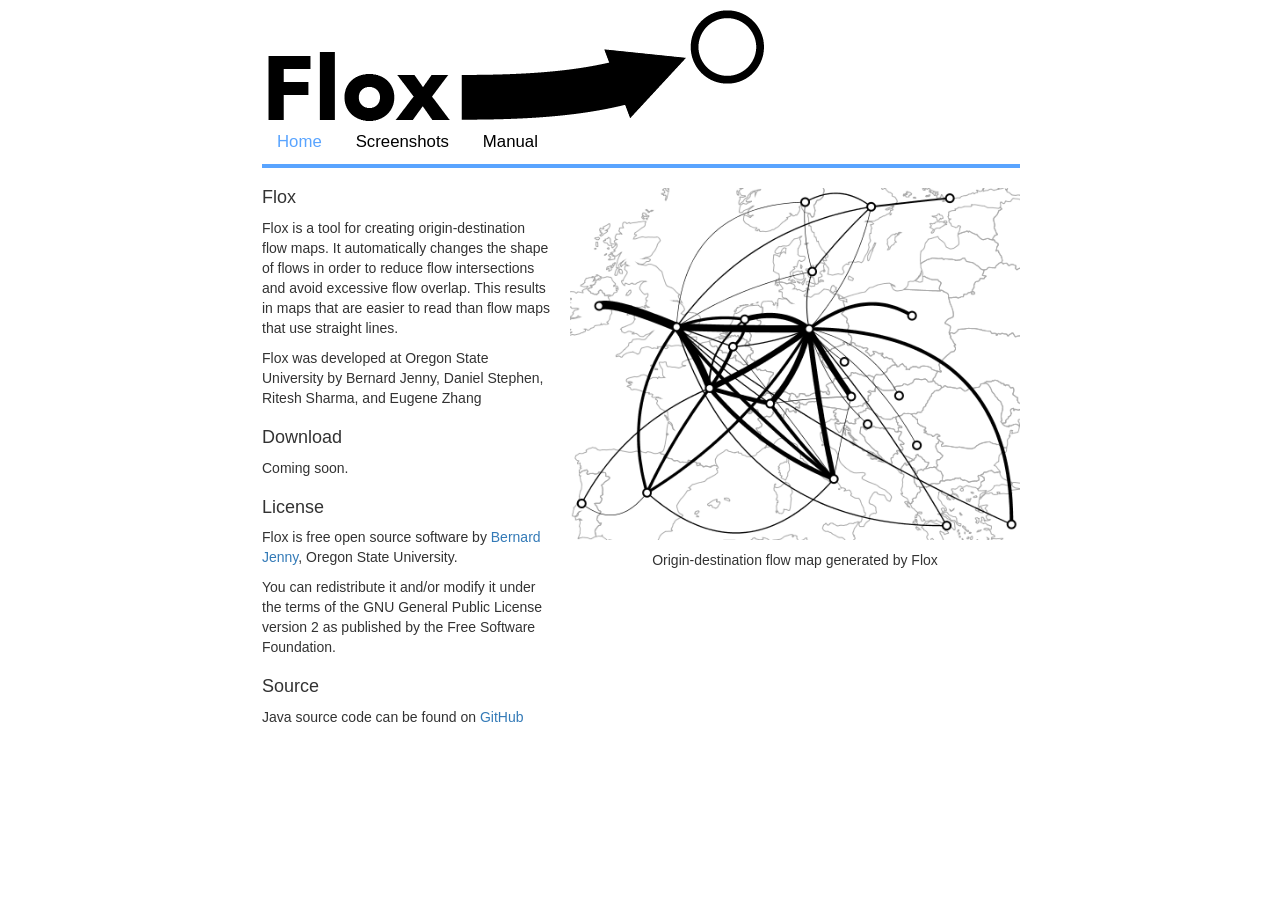
==== index.html @ 4deaf3a1 "Added various pages and bits of content" ====
<!DOCTYPE html>
<html>
<head>
	<title>Flox</title>

    <link rel="stylesheet" href="bootstrap.min.css"/>
    <link rel="stylesheet" type="text/css" href="flox-info.css">
    
</head>

<body>

	<div id="pageHeader">
		<div id="title">
			<img id="titleIcon" src="titleArrow.png">
			<div id="navContainer">
				<ul>
					<li><a href="index.html" style="color:#59A4FF;">Home</a></li>
					<li><a href="screenshots.html">Screenshots</a></li>
					<li><a href="manual.html">Manual</a></li>
				</ul>
			</div>
			<div id="divider"></div>
		</div>
	</div>
		
	
	<div id="container">
		
		<div id="contentContainer">

			<div id="sampleImageContainer">
				<img style="max-width: 100%; height: auto;" src="sampleImage_cropped.png">
				<p style="margin: 10px;">Origin-destination flow map generated by Flox</p>
			</div>

			<div id="introText">
				<h4>Flox</h4>
				<p>Flox is a tool for creating origin-destination flow maps. It automatically changes the shape of flows in order to reduce flow intersections and avoid excessive flow overlap. This results in maps that are easier to read than flow maps that use straight lines.</p>

				<p>Flox was developed at Oregon State University by Bernard Jenny, Daniel Stephen, Ritesh Sharma, and Eugene Zhang</p>

				<h4>Download</h4>

				<p>Coming soon.</p>

				<h4>License</h4>

				<p>Flox is free open source software by <a href="http://cartography.oregonstate.edu/BernieJenny.html">Bernard Jenny</a>, Oregon State University.</p>

				<p>You can redistribute it and/or modify it under the terms of the GNU General Public License version 2 as published by the Free Software Foundation.</p>

				<h4>Source</h4>

				<p>Java source code can be found on <a href="https://github.com/OSUCartography/Flox">GitHub</a></p>
			</div>
		</div>
	</div>
		


	<div id="footerContainer"></div>


</body>
</html>
---- flox-info.css ----
#pageHeader {

	
}

#title {
	position: relative;
	width: 800px;
	padding: 0 20px 0 22px;
	margin: 0 auto;
}

#titleIcon {
	padding-top: 10px;
}

#navContainer {

}

#navContainer ul {
	list-style: none;
	padding-left: 0;
	position: relative;

}

#navContainer li {
	position: relative;
	display: inline;
}

#navContainer a {
	color: black;
	padding: 6px 15px 8px;
	font-size: 1.2em;
	text-decoration: none;
}

#navContainer a:hover{
	color: #59A4FF;
}

#sampleImageContainer {
	float: right;
	text-align: center;
	width:450px;
}

#divider {
	background-color: #59A4FF;
	margin-bottom: 20px;
	height: 4px;
	/*max-width: 800px;
	min-width: 600px;*/
}

#container {
	position: relative;
	width: 800px;
	padding: 0 20px 0 22px;
	margin: 0 auto;
	/*max-width: 800px;
	min-width: 600px;*/
}

#contentContainter {
	width: 100%;
}

#introText {
	width: 38%;
}

#introText h4 {
	margin-top: 20px;
}

/* Manual page stuff */
#manualText h4 {
	margin-top: 20px;
}

#leftColumn {
	width: 48%;
	display: inline-block;
}

#rightColumn {
	width: 48%;
	float: right;
}

.toolbarIcon {
	float: left;
	margin-right: 4px;
}

#settingsLinks {
	margin-top: 40px;
}

#layoutSettingsText h4 {

}
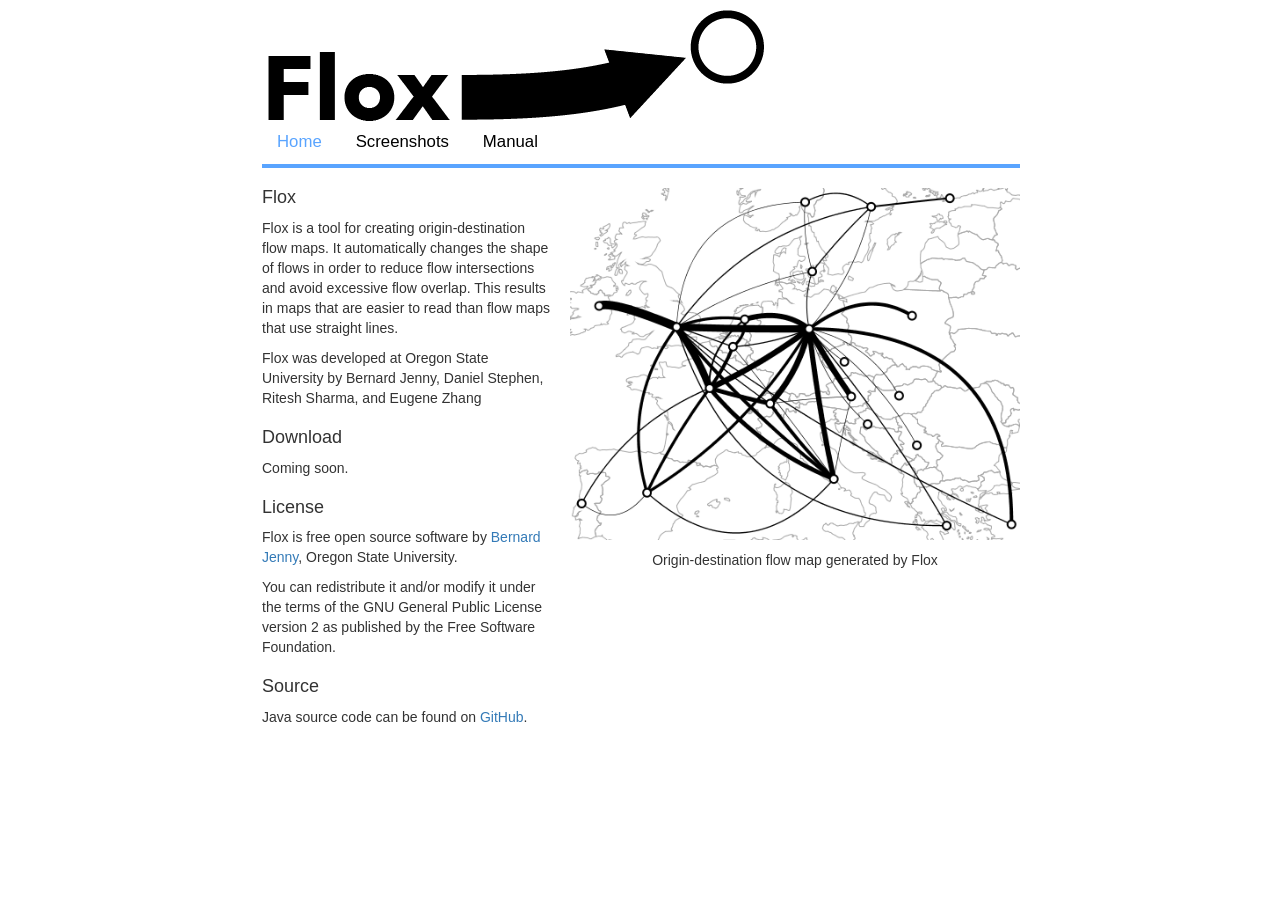
==== commit bcf7848f: "Finished the setting pages (mostly)" ====
--- a/index.html
+++ b/index.html
@@ -53,7 +53,7 @@
 
 				<h4>Source</h4>
 
-				<p>Java source code can be found on <a href="https://github.com/OSUCartography/Flox">GitHub</a></p>
+				<p>Java source code can be found on <a href="https://github.com/OSUCartography/Flox">GitHub</a>.</p>
 			</div>
 		</div>
 	</div>
--- a/flox-info.css
+++ b/flox-info.css
@@ -102,4 +102,8 @@
 
 #layoutSettingsText h4 {
 
-}+}
+
+.arrowImage {
+	display: inline-block;
+}
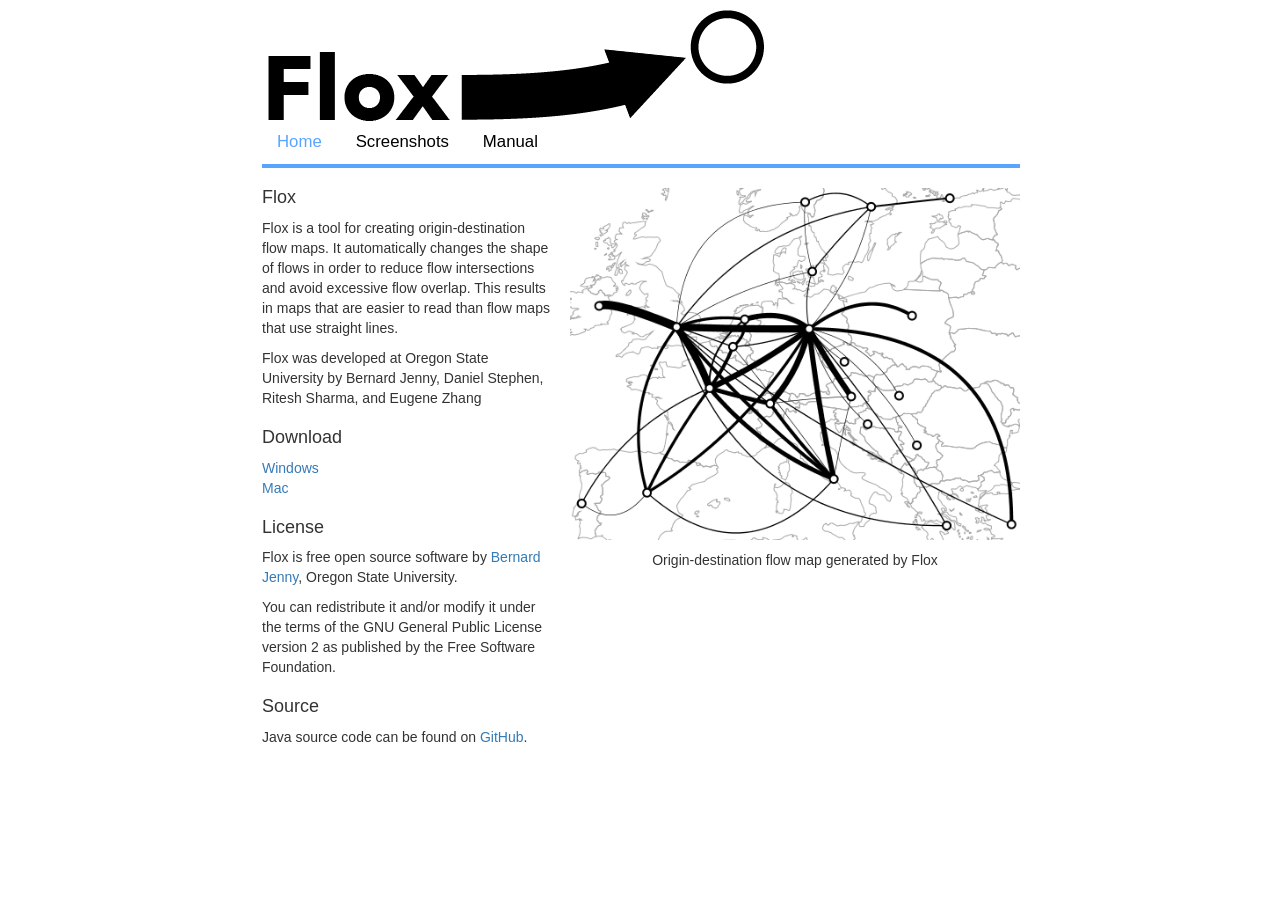
==== commit 6c9a6cc9: "Various content, including download" ====
--- a/index.html
+++ b/index.html
@@ -43,7 +43,9 @@
 
 				<h4>Download</h4>
 
-				<p>Coming soon.</p>
+				<a href="download/FloxWin.zip" download>Windows</a>
+				<br>
+				<a href="download/FloxMac.zip" download>Mac</a>
 
 				<h4>License</h4>
 
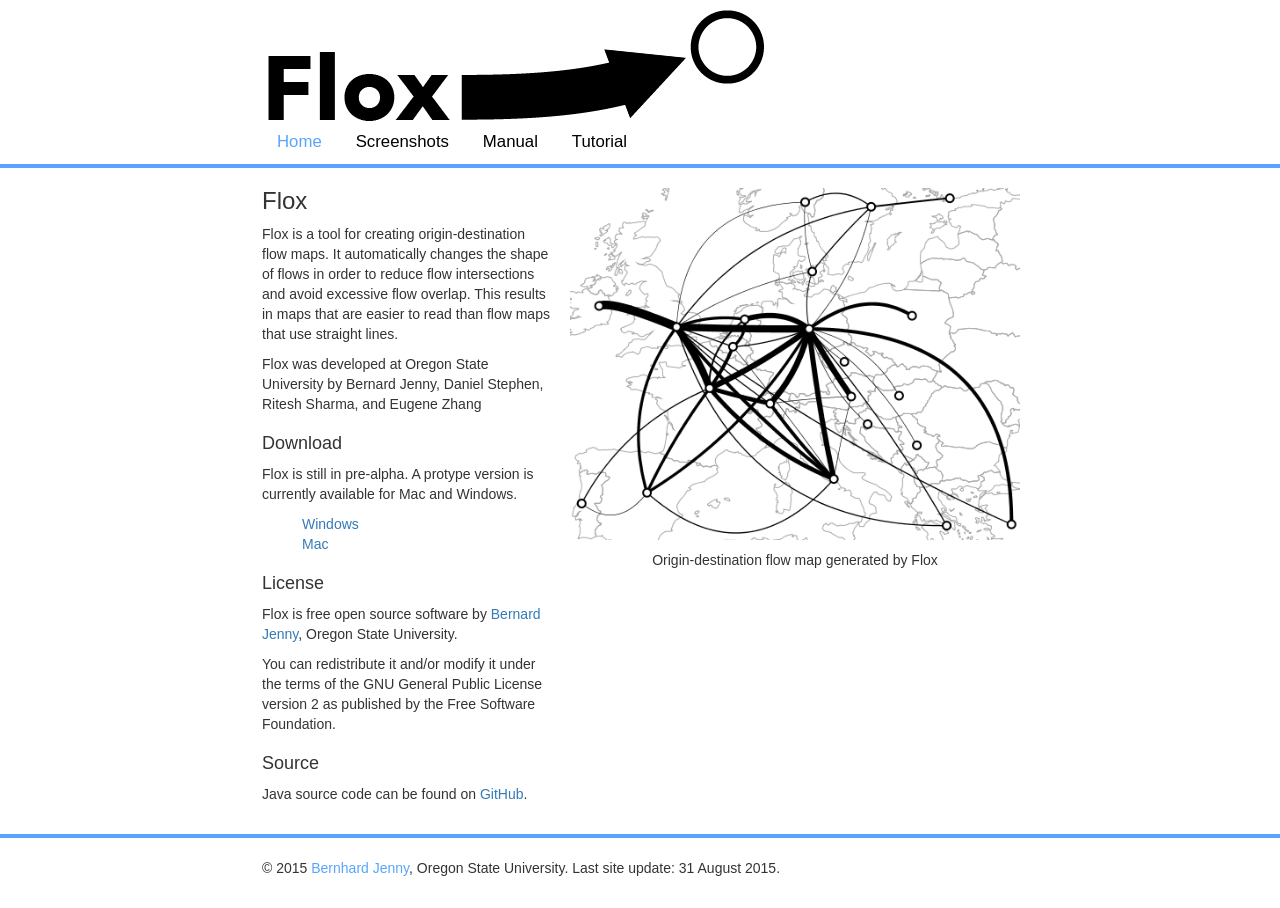
==== commit 34ac7392: "Footers, fixes, tutorial page" ====
--- a/index.html
+++ b/index.html
@@ -12,19 +12,18 @@
 <body>
 
 	<div id="pageHeader">
-		<div id="title">
-			<img id="titleIcon" src="titleArrow.png">
-			<div id="navContainer">
-				<ul>
-					<li><a href="index.html" style="color:#59A4FF;">Home</a></li>
-					<li><a href="screenshots.html">Screenshots</a></li>
-					<li><a href="manual.html">Manual</a></li>
-				</ul>
-			</div>
-			<div id="divider"></div>
+		<img id="titleIcon" src="titleArrow.png">
+		<div id="navContainer">
+			<ul>
+				<li><a href="index.html" style="color:#59A4FF;">Home</a></li>
+				<li><a href="screenshots.html">Screenshots</a></li>
+				<li><a href="manual.html">Manual</a></li>
+				<li><a href="tutorial.html">Tutorial</a></li>
+			</ul>
 		</div>
 	</div>
-		
+
+	<div id="divider"></div>
 	
 	<div id="container">
 		
@@ -36,17 +35,19 @@
 			</div>
 
 			<div id="introText">
-				<h4>Flox</h4>
+				<h3>Flox</h3>
 				<p>Flox is a tool for creating origin-destination flow maps. It automatically changes the shape of flows in order to reduce flow intersections and avoid excessive flow overlap. This results in maps that are easier to read than flow maps that use straight lines.</p>
 
 				<p>Flox was developed at Oregon State University by Bernard Jenny, Daniel Stephen, Ritesh Sharma, and Eugene Zhang</p>
 
 				<h4>Download</h4>
+				<p>Flox is still in pre-alpha. A protype version is currently available for Mac and Windows.</p>
 
-				<a href="download/FloxWin.zip" download>Windows</a>
-				<br>
-				<a href="download/FloxMac.zip" download>Mac</a>
-
+				<ul style="list-style: none;">
+					<li><a href="download/FloxWin.zip" download>Windows</a></li>
+					<li><a href="download/FloxMac.zip" download>Mac</a></li>
+				</ul>
+				
 				<h4>License</h4>
 
 				<p>Flox is free open source software by <a href="http://cartography.oregonstate.edu/BernieJenny.html">Bernard Jenny</a>, Oregon State University.</p>
@@ -57,13 +58,17 @@
 
 				<p>Java source code can be found on <a href="https://github.com/OSUCartography/Flox">GitHub</a>.</p>
 			</div>
+			
 		</div>
 	</div>
-		
-
-
-	<div id="footerContainer"></div>
-
+	
+	<br>
+	<div id="divider"></div>
+	<div id="pageFooter">
+		<p>&copy; 2015
+		<a style="color:#59A4FF" href="http://cartography.oregonstate.edu/people/bernie/">Bernhard Jenny</a>, Oregon State University. Last site update: 31 August 2015.</p>
+		<br>
+	</div>
 
 </body>
 </html>
--- a/flox-info.css
+++ b/flox-info.css
@@ -1,14 +1,12 @@
 #pageHeader {
 
-	
-}
-
-#title {
 	position: relative;
 	width: 800px;
 	padding: 0 20px 0 22px;
 	margin: 0 auto;
 }
+
+
 
 #titleIcon {
 	padding-top: 10px;
@@ -41,18 +39,29 @@
 	color: #59A4FF;
 }
 
-#sampleImageContainer {
-	float: right;
-	text-align: center;
-	width:450px;
+#pageFooter {
+	position: relative;
+	width: 800px;
+	padding: 0 20px 0 22px;
+	margin: 0 auto;
+	clear: both;
 }
 
+
+
 #divider {
+	clear: both;
 	background-color: #59A4FF;
 	margin-bottom: 20px;
 	height: 4px;
 	/*max-width: 800px;
 	min-width: 600px;*/
+}
+
+#sampleImageContainer {
+	float: right;
+	text-align: center;
+	width:450px;
 }
 
 #container {
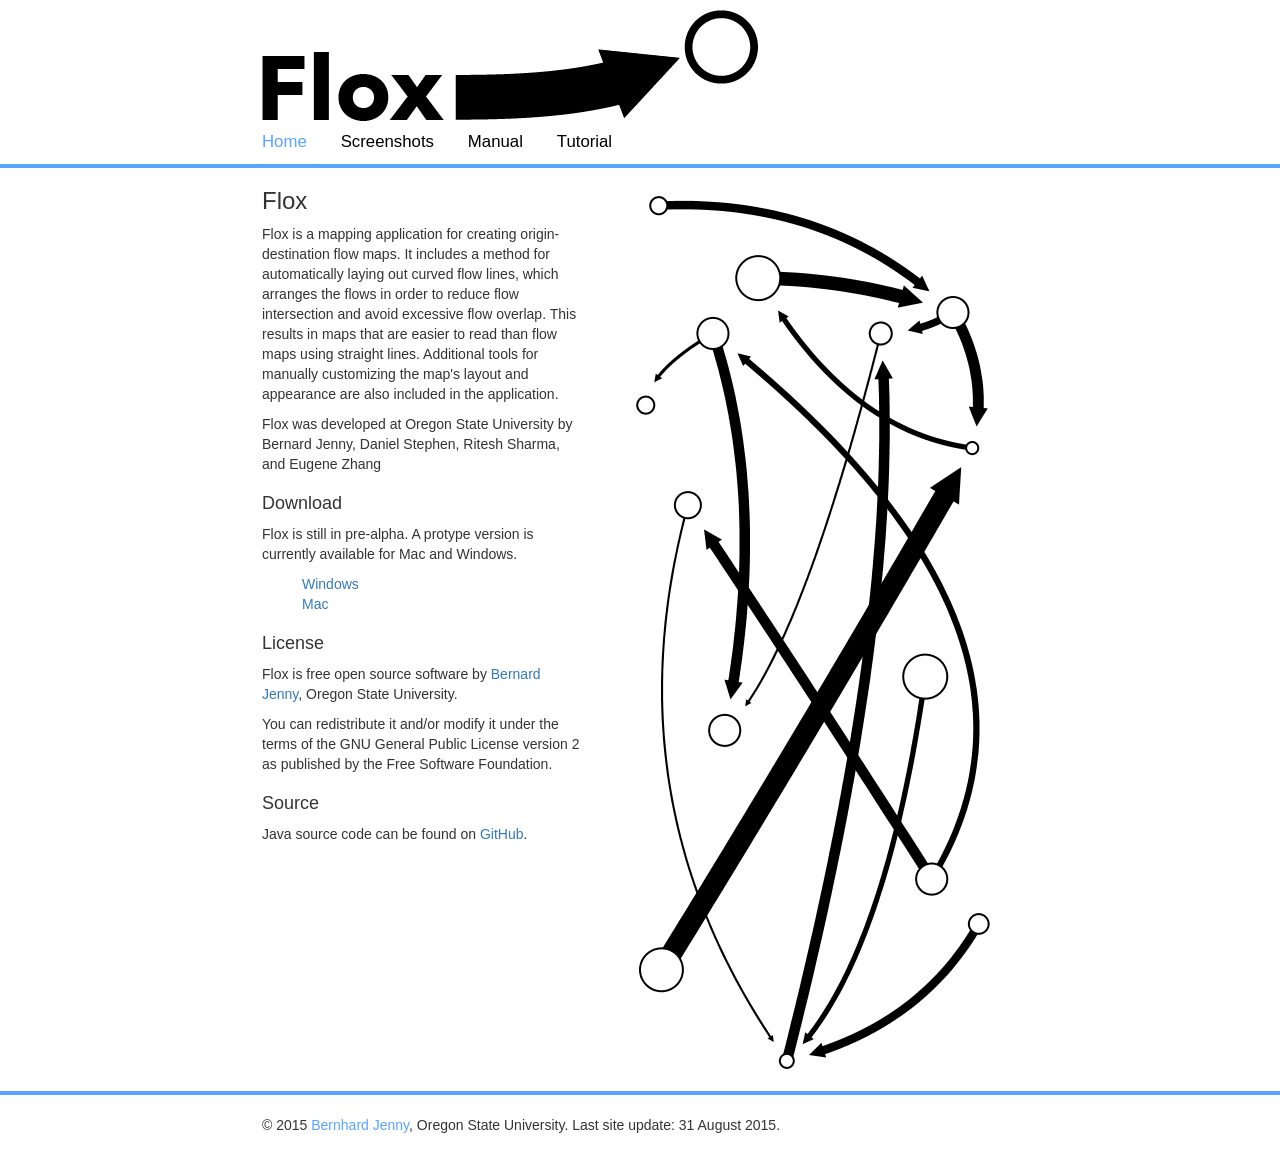
==== commit 392c3037: "Added screenshots, changed front page image" ====
--- a/index.html
+++ b/index.html
@@ -30,13 +30,13 @@
 		<div id="contentContainer">
 
 			<div id="sampleImageContainer">
-				<img style="max-width: 100%; height: auto;" src="sampleImage_cropped.png">
-				<p style="margin: 10px;">Origin-destination flow map generated by Flox</p>
+				<img style="max-width: 100%; height: auto; margin-bottom: 10px;" src="images/frontPageImage2.png">
+				<br>
 			</div>
 
 			<div id="introText">
 				<h3>Flox</h3>
-				<p>Flox is a tool for creating origin-destination flow maps. It automatically changes the shape of flows in order to reduce flow intersections and avoid excessive flow overlap. This results in maps that are easier to read than flow maps that use straight lines.</p>
+				<p>Flox is a mapping application for creating origin-destination flow maps. It includes a method for automatically laying out curved flow lines, which arranges the flows in order to reduce flow intersection and avoid excessive flow overlap. This results in maps that are easier to read than flow maps using straight lines. Additional tools for manually customizing the map's layout and appearance are also included in the application.</p>
 
 				<p>Flox was developed at Oregon State University by Bernard Jenny, Daniel Stephen, Ritesh Sharma, and Eugene Zhang</p>
 
--- a/flox-info.css
+++ b/flox-info.css
@@ -1,19 +1,17 @@
 #pageHeader {
-
 	position: relative;
 	width: 800px;
 	padding: 0 20px 0 22px;
 	margin: 0 auto;
 }
 
-
-
 #titleIcon {
 	padding-top: 10px;
+	margin-left: -6px;
 }
 
 #navContainer {
-
+	margin-left: -15px;
 }
 
 #navContainer ul {
@@ -58,15 +56,28 @@
 	min-width: 600px;*/
 }
 
+.screenshotDivider {
+	background-color: lightgray;
+	height: 1px;
+	margin-top: 25px;
+	margin-bottom: 30px;
+}
+
 #sampleImageContainer {
 	float: right;
 	text-align: center;
-	width:450px;
+	width: 55%;
+}
+
+#screenshotsContainer {
+	text-align: center;
+	width: 100%;
 }
 
 #container {
 	position: relative;
-	width: 800px;
+	max-width: 800px;
+	min-width: 600px;
 	padding: 0 20px 0 22px;
 	margin: 0 auto;
 	/*max-width: 800px;
@@ -78,7 +89,7 @@
 }
 
 #introText {
-	width: 38%;
+	width: 42%;
 }
 
 #introText h4 {
@@ -116,3 +127,7 @@
 .arrowImage {
 	display: inline-block;
 }
+
+#tutorialText h4 {
+	margin-top: 30px
+}
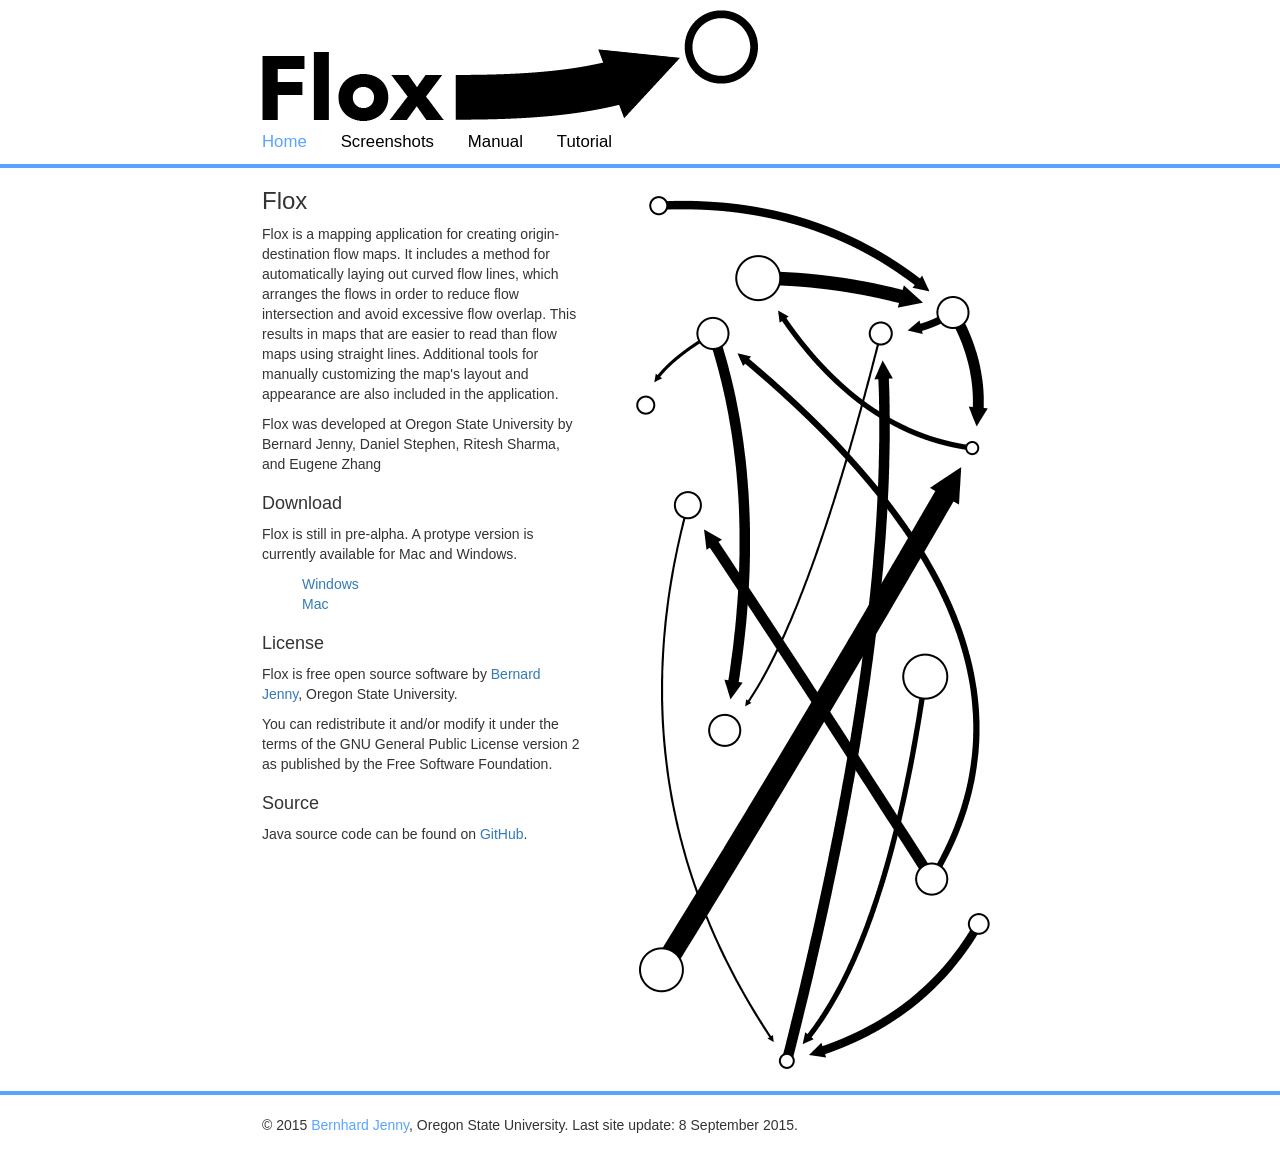
==== commit bb01c037: "Updated update date Need to figure out how to update this for all pages easily." ====
--- a/index.html
+++ b/index.html
@@ -66,7 +66,7 @@
 	<div id="divider"></div>
 	<div id="pageFooter">
 		<p>&copy; 2015
-		<a style="color:#59A4FF" href="http://cartography.oregonstate.edu/people/bernie/">Bernhard Jenny</a>, Oregon State University. Last site update: 31 August 2015.</p>
+		<a style="color:#59A4FF" href="http://cartography.oregonstate.edu/people/bernie/">Bernhard Jenny</a>, Oregon State University. Last site update: 8 September 2015.</p>
 		<br>
 	</div>
 
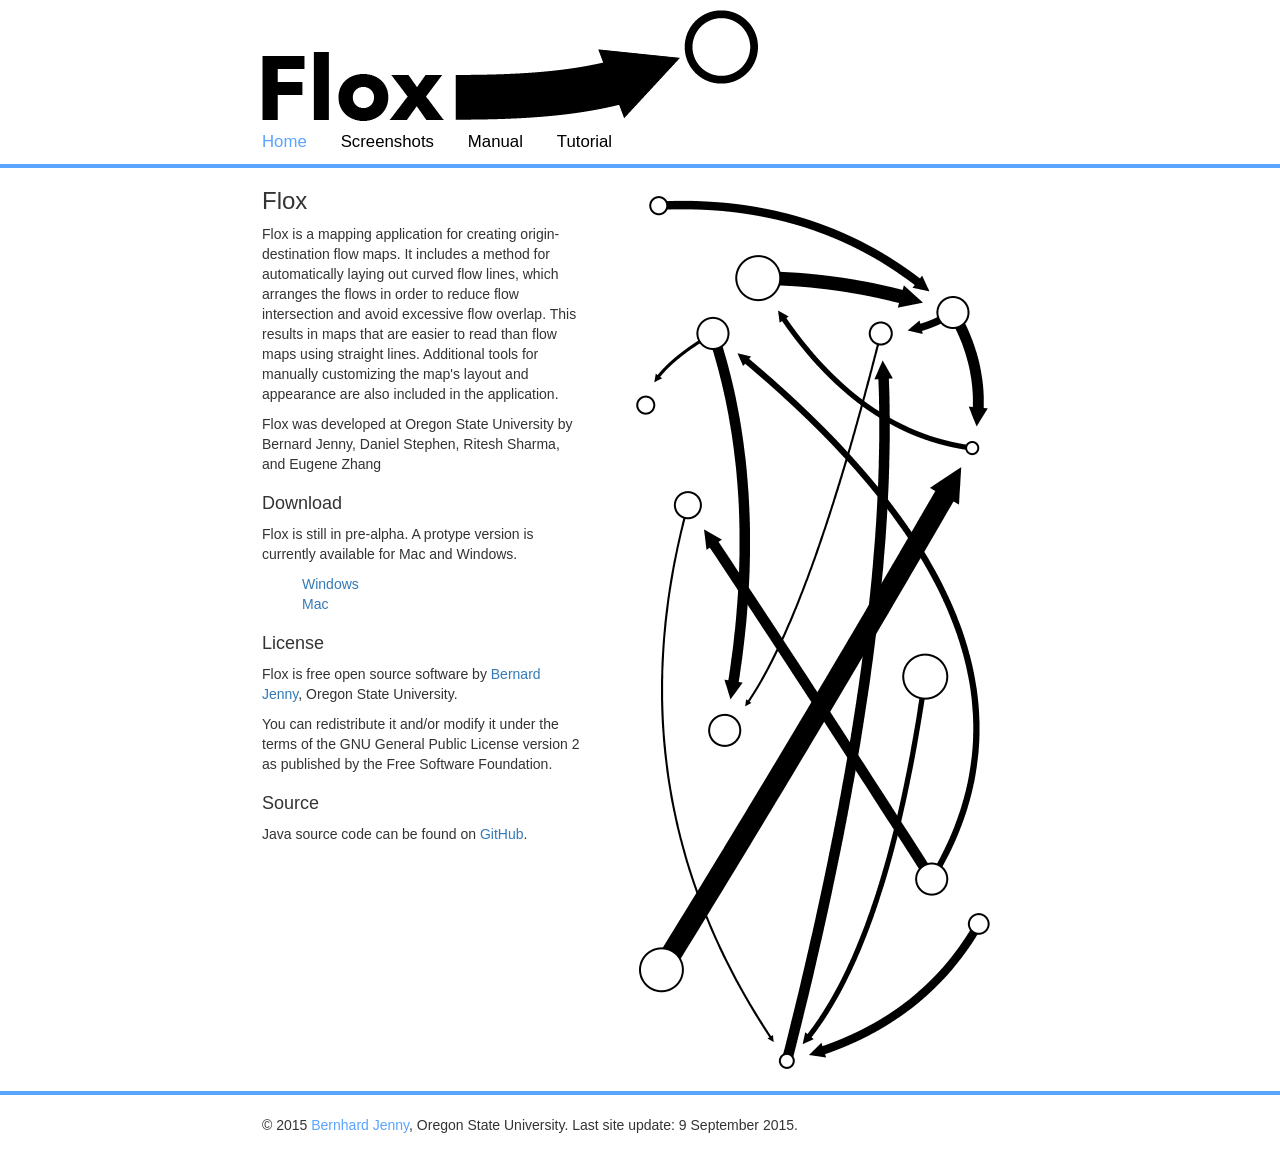
==== commit b35da0cc: "Text edits, download update" ====
--- a/index.html
+++ b/index.html
@@ -66,7 +66,7 @@
 	<div id="divider"></div>
 	<div id="pageFooter">
 		<p>&copy; 2015
-		<a style="color:#59A4FF" href="http://cartography.oregonstate.edu/people/bernie/">Bernhard Jenny</a>, Oregon State University. Last site update: 8 September 2015.</p>
+		<a style="color:#59A4FF" href="http://cartography.oregonstate.edu/people/bernie/">Bernhard Jenny</a>, Oregon State University. Last site update: 9 September 2015.</p>
 		<br>
 	</div>
 
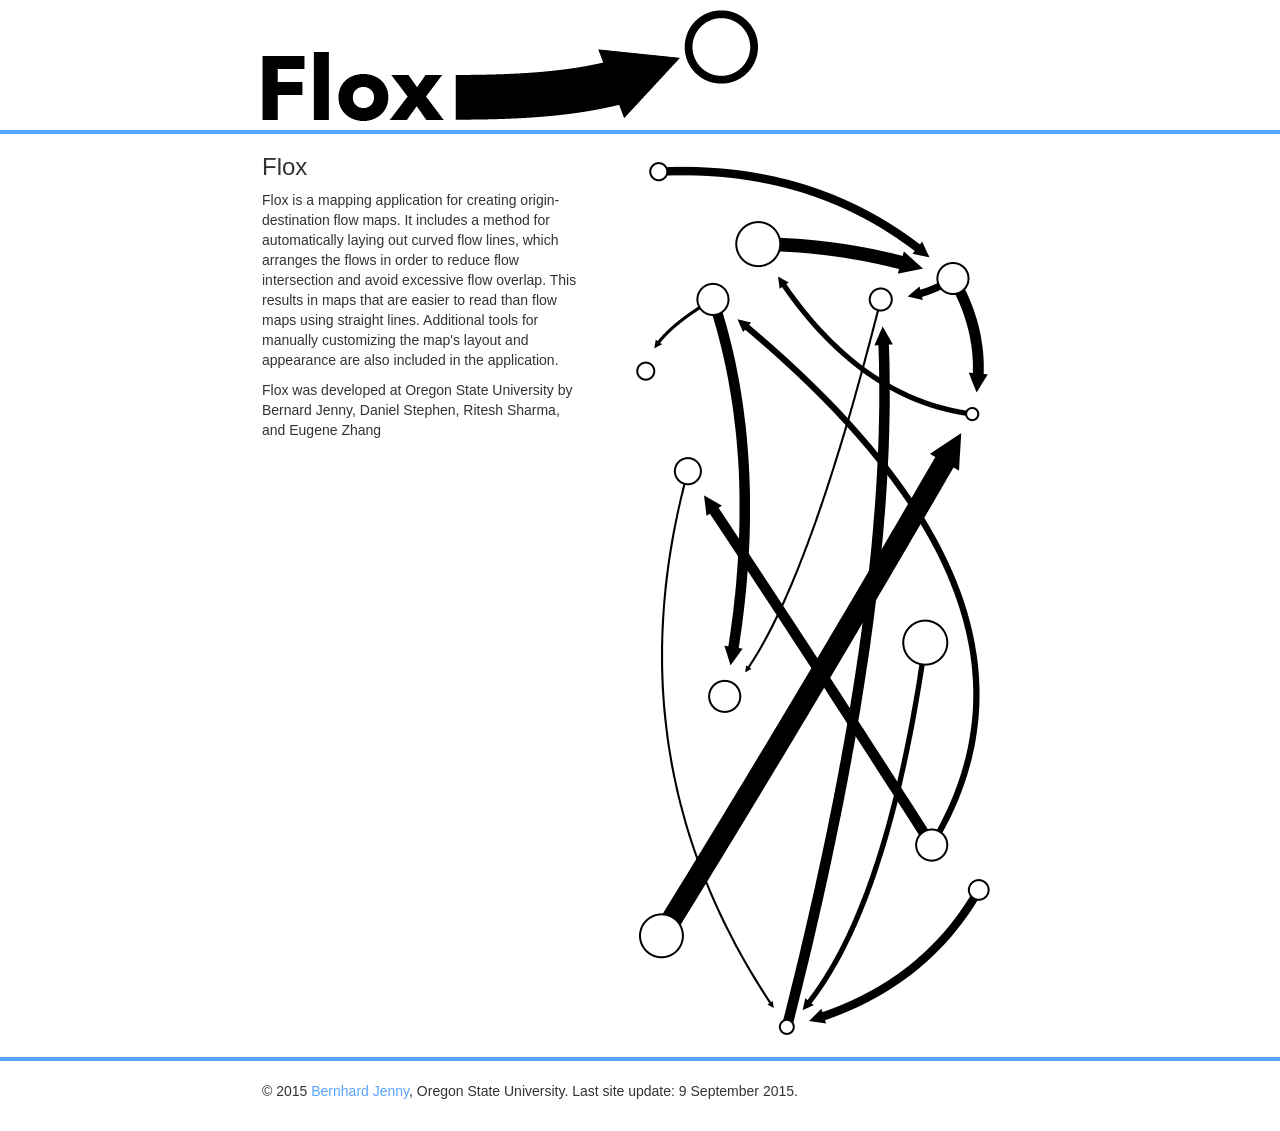
==== commit aaad2b63: "Removed links to download & other pages" ====
--- a/index.html
+++ b/index.html
@@ -14,12 +14,14 @@
 	<div id="pageHeader">
 		<img id="titleIcon" src="titleArrow.png">
 		<div id="navContainer">
+			<!--
 			<ul>
 				<li><a href="index.html" style="color:#59A4FF;">Home</a></li>
 				<li><a href="screenshots.html">Screenshots</a></li>
 				<li><a href="manual.html">Manual</a></li>
 				<li><a href="tutorial.html">Tutorial</a></li>
 			</ul>
+			-->
 		</div>
 	</div>
 
@@ -40,7 +42,7 @@
 
 				<p>Flox was developed at Oregon State University by Bernard Jenny, Daniel Stephen, Ritesh Sharma, and Eugene Zhang</p>
 
-				<h4>Download</h4>
+				<!--<h4>Download</h4>
 				<p>Flox is still in pre-alpha. A protype version is currently available for Mac and Windows.</p>
 
 				<ul style="list-style: none;">
@@ -56,7 +58,7 @@
 
 				<h4>Source</h4>
 
-				<p>Java source code can be found on <a href="https://github.com/OSUCartography/Flox">GitHub</a>.</p>
+				<p>Java source code can be found on <a href="https://github.com/OSUCartography/Flox">GitHub</a>.</p>-->
 			</div>
 			
 		</div>
